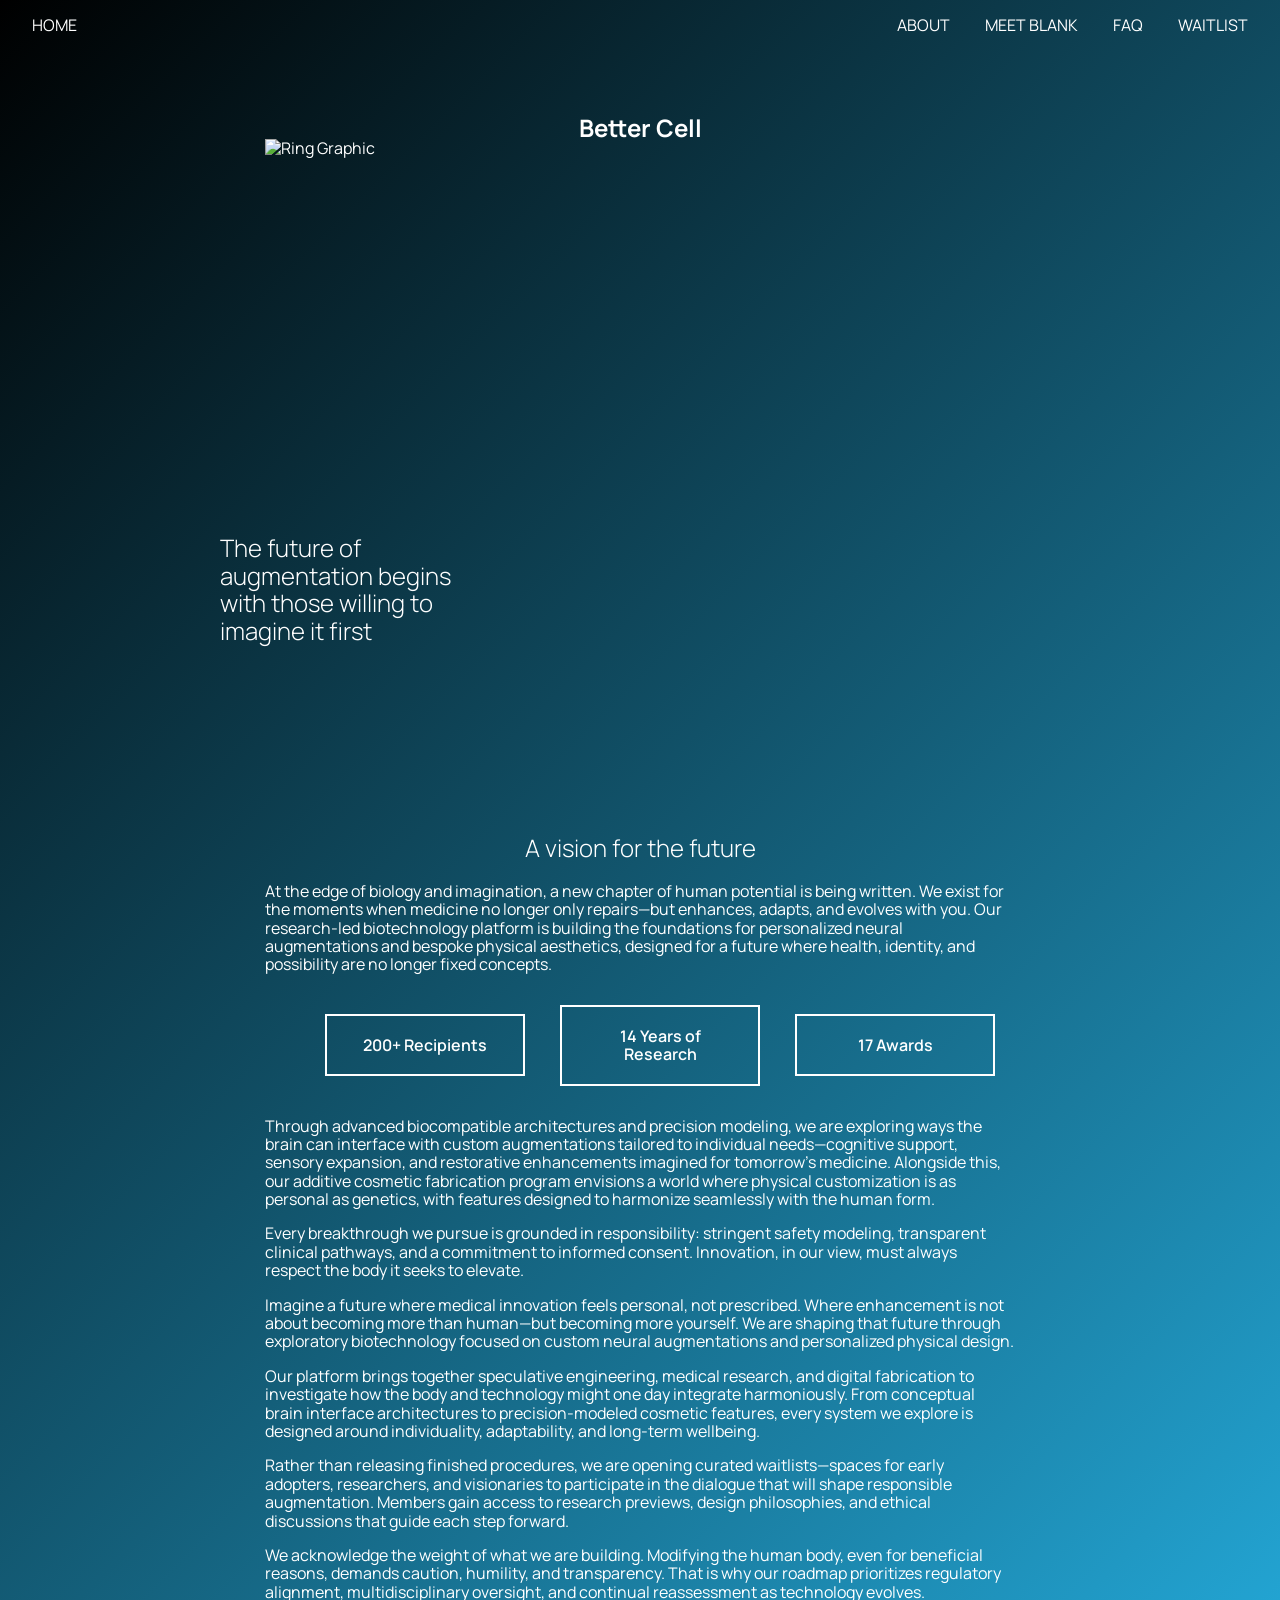
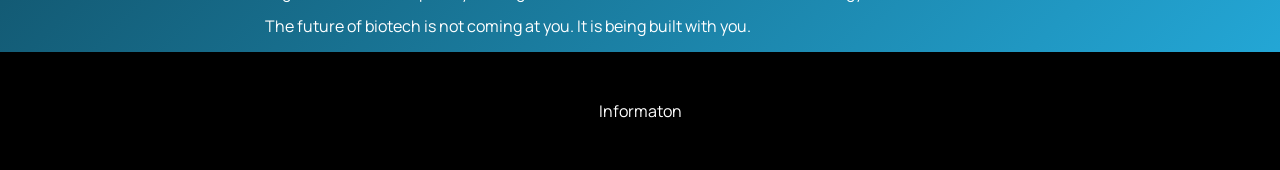
==== static-rwd-starter-tea-held/index.html @ 5cd644ba "initial project files" ====
<!DOCTYPE html>
<html lang="en">

<head>
    <meta charset="UTF-8">
    <meta name="viewport" content="width=device-width, initial-scale=1.0">
    <title>BETTER CELL</title>
    <!-- add your own favicon - https://favicon.io/ -->
    <link rel="shortcut icon" href="favicon.ico" type="image/x-icon">
    <!-- reset default browser stylesheet -->
    <link rel="stylesheet" href="css/modern-normalize.css">
    <!-- add google font and other resources here -->
    <link rel="preconnect" href="https://fonts.googleapis.com">
    <link rel="preconnect" href="https://fonts.gstatic.com" crossorigin>
    <link href="https://fonts.googleapis.com/css2?family=Manrope:wght@200..800&display=swap" rel="stylesheet">
    <!-- custom styles -->
    <link rel="stylesheet" href="css/styles.css">
</head>

<body>
    <nav>
        <a href="index.html">HOME</a>
        <ul>
            <li>  
                <a href="about.html">ABOUT</a>
                <a href="meet.html">MEET BLANK</a>
                <a href="faq.html">FAQ</a>
                <a href="waitlist.html">WAITLIST</a>
            </li>
        </ul>
    </nav>

  

    <div class="container">

    <section class="intro">
        <h1>Better Cell</h1>

        <h2>The future of augmentation begins with those willing to imagine it first</h2>

        <img class="ring-img" src="images/spiral.png" alt="Ring Graphic">

    </section>


    <div>
        <h2>A vision for the future</h2>
        <p>
            At the edge of biology and imagination, a new chapter of human potential is being written. We exist for the moments when medicine no longer only repairs—but enhances, adapts, and evolves with you. Our research-led biotechnology platform is building the foundations for personalized neural augmentations and bespoke physical aesthetics, designed for a future where health, identity, and possibility are no longer fixed concepts.
        </p>

        <div class="stats">
            <ul>
                <li>200+ Recipients</li>
                <li>14 Years of Research</li>
                <li>17 Awards</li>
            </ul>
        </div>


        <p>
            Through advanced biocompatible architectures and precision modeling, we are exploring ways the brain can interface with custom augmentations tailored to individual needs—cognitive support, sensory expansion, and restorative enhancements imagined for tomorrow&rsquo;s medicine. Alongside this, our additive cosmetic fabrication program envisions a world where physical customization is as personal as genetics, with features designed to harmonize seamlessly with the human form.
        </p>

        <p>
            Every breakthrough we pursue is grounded in responsibility: stringent safety modeling, transparent clinical pathways, and a commitment to informed consent. Innovation, in our view, must always respect the body it seeks to elevate.
        </p>
    </div>

    <div>
        <p>
            Imagine a future where medical innovation feels personal, not prescribed. Where enhancement is not about becoming more than human—but becoming more yourself. We are shaping that future through exploratory biotechnology focused on custom neural augmentations and personalized physical design.
        </p>
        <p>
            Our platform brings together speculative engineering, medical research, and digital fabrication to investigate how the body and technology might one day integrate harmoniously. From conceptual brain interface architectures to precision-modeled cosmetic features, every system we explore is designed around individuality, adaptability, and long-term wellbeing.
        </p>
        <p>
            Rather than releasing finished procedures, we are opening curated waitlists—spaces for early adopters, researchers, and visionaries to participate in the dialogue that will shape responsible augmentation. Members gain access to research previews, design philosophies, and ethical discussions that guide each step forward.
        </p>
        <p>
            We acknowledge the weight of what we are building. Modifying the human body, even for beneficial reasons, demands caution, humility, and transparency. That is why our roadmap prioritizes regulatory alignment, multidisciplinary oversight, and continual reassessment as technology evolves.
        </p>
        <p>
            The future of biotech is not coming at you. It is being built with you.
        </p>
    </div>
    </div>

    <footer>
        Informaton
    </footer>

</body>

</html>
---- static-rwd-starter-tea-held/css/styles.css ----
/* USE FOR CUSTOM STYLE AND LAYOUT: */
/* Add or adjust banners for organization */
/* modern-normalize is taking care of the box-sizing,
   which is still a standard way to design */

/* * * * * * * * * * * * * * * * * * * * * * * * *
    UTILITIES 
* * * * * * * * * * * * * * * * * * * * * * * * */
/* Screen Reader Only */
.sr-only {
    position: absolute;
    width: 1px;
    height: 1px;
    padding: 0;
    margin: -1px;
    overflow: hidden;
    clip: rect(0, 0, 0, 0);
    border: 0;
}

img {
    display: block;
    max-inline-size: 100%;
}

/* * * * * * * * * * * * * * * * * * * * * * * * *
    TYPOGRAPHY 
    For larger projects, consider using a type scale:
    https://baseline.is/tools/type-scale-generator/
* * * * * * * * * * * * * * * * * * * * * * * * */

h1, h2 {
    text-align: center;
}

h2 {
    font-weight: 300;
}


/* * * * * * * * * * * * * * * * * * * * * * * * *
    ANIMATIONS
* * * * * * * * * * * * * * * * * * * * * * * * */

/* Animated gradient background by Manuel Pinto */
/* https://codepen.io/P1N2O/pen/pyBNzX */
@keyframes gradient {
	0% {
		background-position: 0% 50%;
	}
	50% {
		background-position: 100% 50%;
	}
	100% {
		background-position: 0% 50%;
	}
}

/* * * * * * * * * * * * * * * * * * * * * * * * *
    STRUCTURE
* * * * * * * * * * * * * * * * * * * * * * * * */

body {
    background: linear-gradient(-45deg, #000000, #320e54, #23a6d5, #000000);
	background-size: 400% 400%;
	animation: gradient 15s ease infinite;
	height: 100vh;
    color: white;
    font-family: "Manrope", sans-serif;
}

.container {
    max-width: 350px;
    margin: 0 auto;
    position: relative;
}




/* * * * * * * * * * * * * * * * * * * * * * * * *
    NAVIGATION
* * * * * * * * * * * * * * * * * * * * * * * * */

nav {
    display: flex;
    justify-content: space-between;
    margin: 1rem 1rem 5rem;
}


nav ul {
    margin: 0;
    list-style-type: none;
}

nav a {
    text-decoration: none;
    cursor: pointer;
    color: white;
    margin: 0 1rem;
}

footer {
    background-color: black;
    color: white;
    text-align: center;
    padding: 50px;
}


/* * * * * * * * * * * * * * * * * * * * * * * * *
    COMPONENTS
* * * * * * * * * * * * * * * * * * * * * * * * */

/* 
    IMAGES
*/

.ring-img {
    max-width: 700px;
    margin: 0 auto;
    position: absolute;
    top: 25px;
    left: 0;
}




/* 
    LINKS
*/


/* 
    BUTTONS
*/

/* 
    TABLES
*/

/* * * * * * * * * * * * * * * * * * * * * * * * *
    PAGE SPECIFIC
* * * * * * * * * * * * * * * * * * * * * * * * */

.stats {
    margin: 0 auto;
}

.stats ul {
    display: flex;
    flex-direction: column;
    align-items: center;
    margin: 0;
    list-style-type: none;
}

.stats li {
    border: 2px solid white;
    padding: 20px;
    width: 200px;
    text-align: center;
    margin: 15px;
    font-weight: 600;
}

.intro {
    height: 700px;
    position: relative;
}

.intro h2 {
    position: absolute;
    bottom: 150px;
    left: -45px;
    text-align: start;
    max-width: 250px;
}



/* * * * * * * * * * * * * * * * * * * * * * * * *
    MEDIA QUERIES 
* * * * * * * * * * * * * * * * * * * * * * * * */

/* X-Small devices (portrait phones, less than 576px) */
/* No media query for `xs` since this is the default */

/* Small devices (landscape phones, 576px and up) */
@media (width >=576px) {}

/* Medium devices (tablets, 768px and up) */
@media (width >=768px) {
    .container {
    max-width: 750px;
    margin: 0 auto;
    }

    .stats ul {
    flex-direction: row;
    justify-content: space-evenly;
    }
}

/* Large devices (desktops, 992px and up) */
@media (width >=992px) {}

/* X-Large devices (large desktops, 1200px and up) */
@media (width >=1200px) {}

/* XX-Large devices (larger desktops, 1400px and up) */
@media (width >=1400px) {}
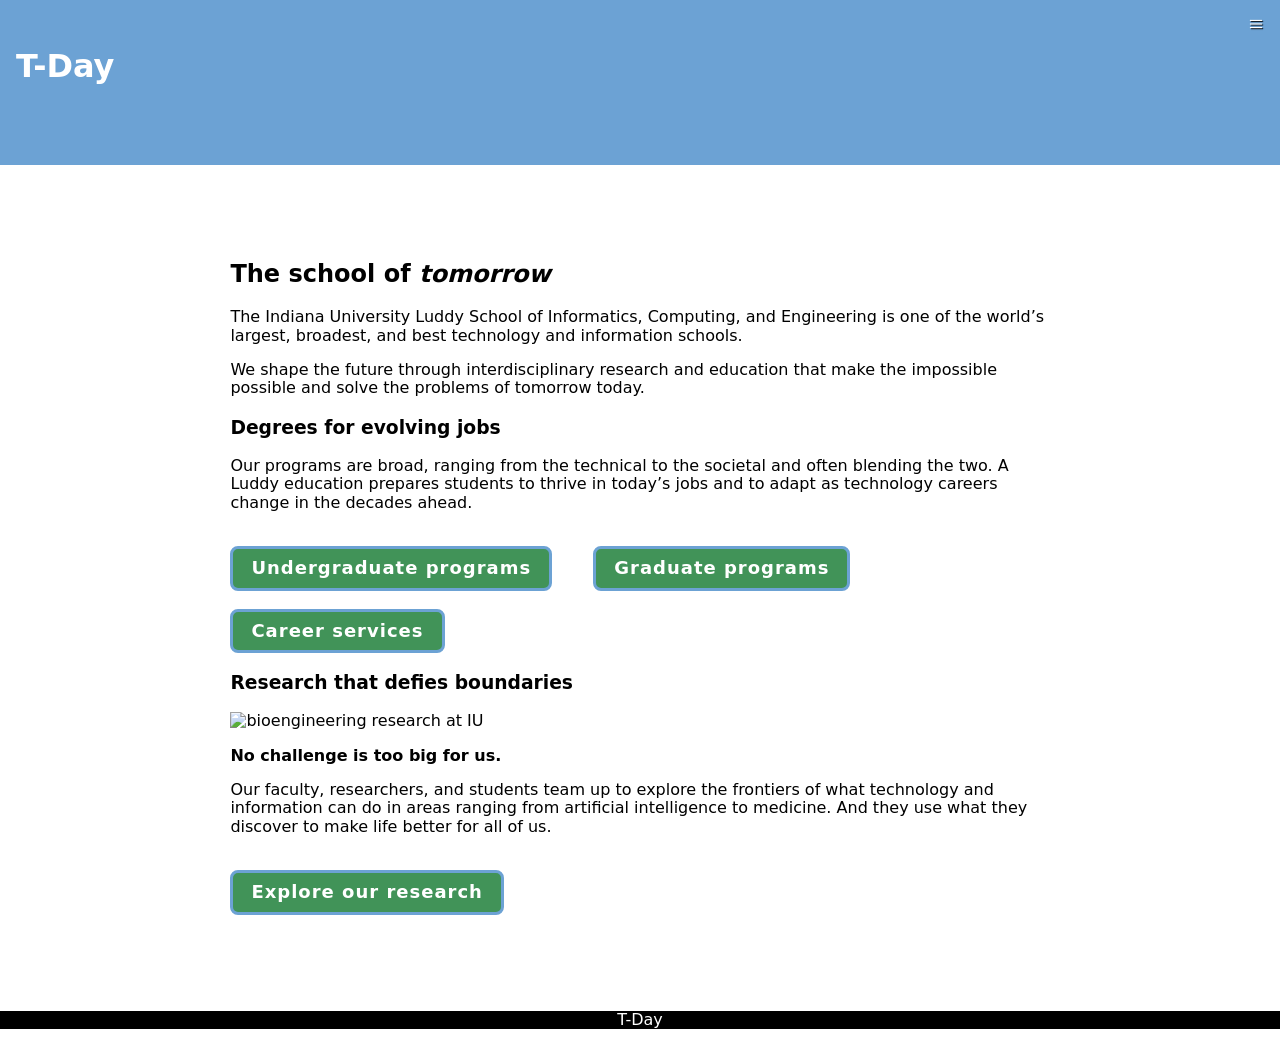
==== commit c2e33b08: "new setup" ====
--- a/static-rwd-starter-tea-held/index.html
+++ b/static-rwd-starter-tea-held/index.html
@@ -4,93 +4,85 @@
 <head>
     <meta charset="UTF-8">
     <meta name="viewport" content="width=device-width, initial-scale=1.0">
-    <title>BETTER CELL</title>
+    <title>Luddy</title>
     <!-- add your own favicon - https://favicon.io/ -->
     <link rel="shortcut icon" href="favicon.ico" type="image/x-icon">
     <!-- reset default browser stylesheet -->
     <link rel="stylesheet" href="css/modern-normalize.css">
-    <!-- add google font and other resources here -->
-    <link rel="preconnect" href="https://fonts.googleapis.com">
-    <link rel="preconnect" href="https://fonts.gstatic.com" crossorigin>
-    <link href="https://fonts.googleapis.com/css2?family=Manrope:wght@200..800&display=swap" rel="stylesheet">
+
+     <!-- google fonts -->
+      <link rel="stylesheet"
+        href="https://fonts.googleapis.com/css2?family=Material+Symbols+Outlined:opsz,wght,FILL,GRAD@20..48,100..700,0..1,-50..200" />
+
     <!-- custom styles -->
     <link rel="stylesheet" href="css/styles.css">
 </head>
 
 <body>
-    <nav>
-        <a href="index.html">HOME</a>
-        <ul>
-            <li>  
-                <a href="about.html">ABOUT</a>
-                <a href="meet.html">MEET BLANK</a>
-                <a href="faq.html">FAQ</a>
-                <a href="waitlist.html">WAITLIST</a>
-            </li>
-        </ul>
-    </nav>
+<div id="tag"></div>
 
-  
 
-    <div class="container">
+<nav id="side-panel">
+    <ul>
+        <li><a class="close-button">&times;</a></li>
+        <li><a href="#">About</a></li>
+        <li><a href="#">Admissions</a></li>
+        <li><a href="#">Academics</a></li>
+        <li><a href="#">Contact</a></li>
+    </ul>
+</nav>
 
-    <section class="intro">
-        <h1>Better Cell</h1>
+<div class="open-button">
+    <span class="material-symbols-outlined">menu</span>
+</div>
+<div class="all-over-bkg"></div>
 
-        <h2>The future of augmentation begins with those willing to imagine it first</h2>
+<main>
 
-        <img class="ring-img" src="images/spiral.png" alt="Ring Graphic">
+    <header>
+        <h1>T-Day</h1>
+    </header>
+
+    <section class="container">
+
+    <h2>The school of <em>tomorrow</em></h2>
+
+    <p>The Indiana University Luddy School of Informatics, Computing, and Engineering is one of the world&rsquo;s largest, broadest, and best technology and information schools.</p>
+
+    <p>We shape the future through interdisciplinary research and education that make the impossible possible and solve the problems of tomorrow today.</p>
+
+    <h3>Degrees for evolving jobs</h3>
+
+    <p>Our programs are broad, ranging from the technical to the societal and often blending the two. A Luddy education prepares students to thrive in today&rsquo;s jobs and to adapt as technology careers change in the decades ahead.</p>
+
+    <a class="button" href="https://luddy.indiana.edu/academics/undergraduate-programs/index.html">Undergraduate programs</a>
+
+    <a class="button" href="https://luddy.indiana.edu/academics/grad-programs/index.html">Graduate programs</a>
+
+    <a class="button" href="https://luddy.indiana.edu/career-services/index.html">Career services</a>
+
+    <h3>Research that defies boundaries</h3>
+
+    <img src="images/research-bioengineering.lab.jpg" alt="bioengineering research at IU">
+
+    <p><strong>No challenge is too big for us.</strong></p>
+
+    <p>Our faculty, researchers, and students team up to explore the frontiers of what technology and information can do in areas ranging from artificial intelligence to medicine. And they use what they discover to make life better for all of us.</p>
+
+    <a class="button" href="https://luddy.indiana.edu/research/index.html">Explore our research</a>
 
     </section>
 
 
-    <div>
-        <h2>A vision for the future</h2>
-        <p>
-            At the edge of biology and imagination, a new chapter of human potential is being written. We exist for the moments when medicine no longer only repairs—but enhances, adapts, and evolves with you. Our research-led biotechnology platform is building the foundations for personalized neural augmentations and bespoke physical aesthetics, designed for a future where health, identity, and possibility are no longer fixed concepts.
-        </p>
+ </main>
 
-        <div class="stats">
-            <ul>
-                <li>200+ Recipients</li>
-                <li>14 Years of Research</li>
-                <li>17 Awards</li>
-            </ul>
-        </div>
+<footer>
+<p>T-Day</p>
+</footer>
 
+    <!-- nav bar js -->
+    <script src="js/nav.js"></script>
 
-        <p>
-            Through advanced biocompatible architectures and precision modeling, we are exploring ways the brain can interface with custom augmentations tailored to individual needs—cognitive support, sensory expansion, and restorative enhancements imagined for tomorrow&rsquo;s medicine. Alongside this, our additive cosmetic fabrication program envisions a world where physical customization is as personal as genetics, with features designed to harmonize seamlessly with the human form.
-        </p>
-
-        <p>
-            Every breakthrough we pursue is grounded in responsibility: stringent safety modeling, transparent clinical pathways, and a commitment to informed consent. Innovation, in our view, must always respect the body it seeks to elevate.
-        </p>
-    </div>
-
-    <div>
-        <p>
-            Imagine a future where medical innovation feels personal, not prescribed. Where enhancement is not about becoming more than human—but becoming more yourself. We are shaping that future through exploratory biotechnology focused on custom neural augmentations and personalized physical design.
-        </p>
-        <p>
-            Our platform brings together speculative engineering, medical research, and digital fabrication to investigate how the body and technology might one day integrate harmoniously. From conceptual brain interface architectures to precision-modeled cosmetic features, every system we explore is designed around individuality, adaptability, and long-term wellbeing.
-        </p>
-        <p>
-            Rather than releasing finished procedures, we are opening curated waitlists—spaces for early adopters, researchers, and visionaries to participate in the dialogue that will shape responsible augmentation. Members gain access to research previews, design philosophies, and ethical discussions that guide each step forward.
-        </p>
-        <p>
-            We acknowledge the weight of what we are building. Modifying the human body, even for beneficial reasons, demands caution, humility, and transparency. That is why our roadmap prioritizes regulatory alignment, multidisciplinary oversight, and continual reassessment as technology evolves.
-        </p>
-        <p>
-            The future of biotech is not coming at you. It is being built with you.
-        </p>
-    </div>
-    </div>
-
-    <footer>
-        Informaton
-    </footer>
-
+    
 </body>
-
 </html>
--- a/static-rwd-starter-tea-held/css/styles.css
+++ b/static-rwd-starter-tea-held/css/styles.css
@@ -2,6 +2,7 @@
 /* Add or adjust banners for organization */
 /* modern-normalize is taking care of the box-sizing,
    which is still a standard way to design */
+
 
 /* * * * * * * * * * * * * * * * * * * * * * * * *
     UTILITIES 
@@ -23,89 +24,43 @@
     max-inline-size: 100%;
 }
 
+:root {
+ --primary-green: #419358;
+ --secondary-blue: #6ca2d4;
+ --grey: rgb(237, 235, 235);
+ --black: rgb(69, 56, 43);
+}
+
 /* * * * * * * * * * * * * * * * * * * * * * * * *
     TYPOGRAPHY 
     For larger projects, consider using a type scale:
     https://baseline.is/tools/type-scale-generator/
 * * * * * * * * * * * * * * * * * * * * * * * * */
 
-h1, h2 {
-    text-align: center;
-}
-
-h2 {
+header h1 {
+    margin: 0;
+    padding: 3rem 1rem 5rem;
+}
+
+.fancy {
     font-weight: 300;
-}
-
-
-/* * * * * * * * * * * * * * * * * * * * * * * * *
-    ANIMATIONS
-* * * * * * * * * * * * * * * * * * * * * * * * */
-
-/* Animated gradient background by Manuel Pinto */
-/* https://codepen.io/P1N2O/pen/pyBNzX */
-@keyframes gradient {
-	0% {
-		background-position: 0% 50%;
-	}
-	50% {
-		background-position: 100% 50%;
-	}
-	100% {
-		background-position: 0% 50%;
-	}
+    font-style: italic;
 }
 
 /* * * * * * * * * * * * * * * * * * * * * * * * *
     STRUCTURE
 * * * * * * * * * * * * * * * * * * * * * * * * */
 
-body {
-    background: linear-gradient(-45deg, #000000, #320e54, #23a6d5, #000000);
-	background-size: 400% 400%;
-	animation: gradient 15s ease infinite;
-	height: 100vh;
-    color: white;
-    font-family: "Manrope", sans-serif;
-}
-
 .container {
-    max-width: 350px;
-    margin: 0 auto;
-    position: relative;
-}
-
-
-
-
-/* * * * * * * * * * * * * * * * * * * * * * * * *
-    NAVIGATION
-* * * * * * * * * * * * * * * * * * * * * * * * */
-
-nav {
-    display: flex;
-    justify-content: space-between;
-    margin: 1rem 1rem 5rem;
-}
-
-
-nav ul {
-    margin: 0;
-    list-style-type: none;
-}
-
-nav a {
-    text-decoration: none;
-    cursor: pointer;
-    color: white;
-    margin: 0 1rem;
+    width: 88%;
+    margin: 6rem auto;
 }
 
 footer {
     background-color: black;
+    text-align: center;
     color: white;
-    text-align: center;
-    padding: 50px;
+    margin: 0;
 }
 
 
@@ -117,25 +72,34 @@
     IMAGES
 */
 
-.ring-img {
-    max-width: 700px;
-    margin: 0 auto;
-    position: absolute;
-    top: 25px;
-    left: 0;
-}
-
-
-
-
 /* 
-    LINKS
+    LINKS AND BUTTONS
 */
 
 
-/* 
-    BUTTONS
-*/
+.button {
+    background-color: var(--primary-green);
+    border: 3px solid var(--secondary-blue);
+    border-radius: 0.5rem;
+    color: white;
+    padding: 0.5em 1.0em;
+    margin: 1.0em 2.0em 0 0;
+    display: inline-block;
+    font-size: 18px;
+    letter-spacing: 1px;
+    transition: background-color .2s ease-out, color .2s ease-out, border-color .18s ease-out;
+}
+
+.button:hover {
+    background-color: transparent;
+    color: var(--primary-green);
+}
+
+a:link,
+a:visited {
+    text-decoration: none;
+    font-weight: bold;
+}
 
 /* 
     TABLES
@@ -145,70 +109,157 @@
     PAGE SPECIFIC
 * * * * * * * * * * * * * * * * * * * * * * * * */
 
-.stats {
-    margin: 0 auto;
-}
-
-.stats ul {
+header {
+    background-color: var(--secondary-blue);
+    margin: 0;
+    color: white;
+    padding: 0;
+    position: relative;
+    z-index: -100;
+}
+
+
+
+/* * * * * * * * * * * * * * * * * * * * * * * * *
+    NAVIGATION
+* * * * * * * * * * * * * * * * * * * * * * * * */
+.material-symbols-outlined {
+    font-variation-settings:
+        'FILL' 0,
+        'wght' 500,
+        'GRAD' 0,
+        'opsz' 48
+}
+
+nav ul {
+    margin: 0;
+    padding: 0;
     display: flex;
     flex-direction: column;
     align-items: center;
-    margin: 0;
+}
+
+nav li {
     list-style-type: none;
 }
 
-.stats li {
-    border: 2px solid white;
-    padding: 20px;
-    width: 200px;
-    text-align: center;
-    margin: 15px;
-    font-weight: 600;
-}
-
-.intro {
-    height: 700px;
-    position: relative;
-}
-
-.intro h2 {
+nav {
+    position: fixed;
+    top: 0;
+    right: 0;
+    z-index: 10000;
+    /* Use JS to adjust width to see panel */
+    height: 100%;
+    width: 0;
+    /* Overflow disables auto horizontal scroll */
+    overflow-x: hidden;
+    padding-top: 4rem;
+    transition: 0.5s;
+    background-color: white;
+    & a {
+        display: block;
+        padding: 0.5rem 0.5rem 0.5rem 2rem;
+        font-size: var(--text-size-lg);
+        text-decoration: none;
+        transition: 0.3s;
+        color: black;
+
+        &:hover {
+            color: grey;
+        }
+    }
+}
+
+.open-button {
+    position: fixed;
+    top: 1rem;
+    right: 1rem;
+
+    & span {
+        font-size: var(--text-size-3xl);
+        color: white;
+        text-shadow: 1px 1px 1px black;
+    }
+
+    &:hover {
+        color: var(--grey);
+        cursor: pointer;
+    }
+}
+
+.close-button {
     position: absolute;
-    bottom: 150px;
-    left: -45px;
-    text-align: start;
-    max-width: 250px;
-}
-
-
-
-/* * * * * * * * * * * * * * * * * * * * * * * * *
-    MEDIA QUERIES 
-* * * * * * * * * * * * * * * * * * * * * * * * */
-
+    top: 0;
+    right: 1.5rem;
+    font-size: var(--text-size-4xl);
+    margin-left: 3rem;
+}
+
+.all-over-bkg {
+    display: none;
+}
+
+.is-visible {
+    display: block;
+    position: absolute;
+    top: 0;
+    left: 0;
+    z-index: 9999;
+    min-height: 100%;
+    min-width: 100%;
+    background-color: rgba(0, 0, 0, 0.4);
+}
+main {
+    margin: 0;
+    transition: margin-right .5s;
+}
+.is-pushed-over {
+    margin-right: 300px;
+    transition: margin-right .5s;
+    padding: 0;
+}
+
+
+/* * * * * * * * * * * * * * * * * * * * * * * * *
+     MEDIA QUERIES
+* * * * * * * * * * * * * * * * * * * * * * * * */
 /* X-Small devices (portrait phones, less than 576px) */
 /* No media query for `xs` since this is the default */
 
 /* Small devices (landscape phones, 576px and up) */
-@media (width >=576px) {}
+@media (width >=576px) {
+
+}
 
 /* Medium devices (tablets, 768px and up) */
 @media (width >=768px) {
+
+    nav ul {
+        align-items: flex-start;
+    }
     .container {
-    max-width: 750px;
-    margin: 0 auto;
-    }
-
-    .stats ul {
-    flex-direction: row;
-    justify-content: space-evenly;
-    }
-}
+        width: 64%;
+    }
+}
+
 
 /* Large devices (desktops, 992px and up) */
-@media (width >=992px) {}
+@media (width >=992px) {
+
+}
 
 /* X-Large devices (large desktops, 1200px and up) */
-@media (width >=1200px) {}
+@media (width >=1200px) {
+
+
+}
 
 /* XX-Large devices (larger desktops, 1400px and up) */
-@media (width >=1400px) {}+@media (width >=1400px) {
+
+}
+
+/* * * * * * * * * * * * * * * * * * * * * * * * *
+    JS
+* * * * * * * * * * * * * * * * * * * * * * * * */
+#map { height: 180px; }
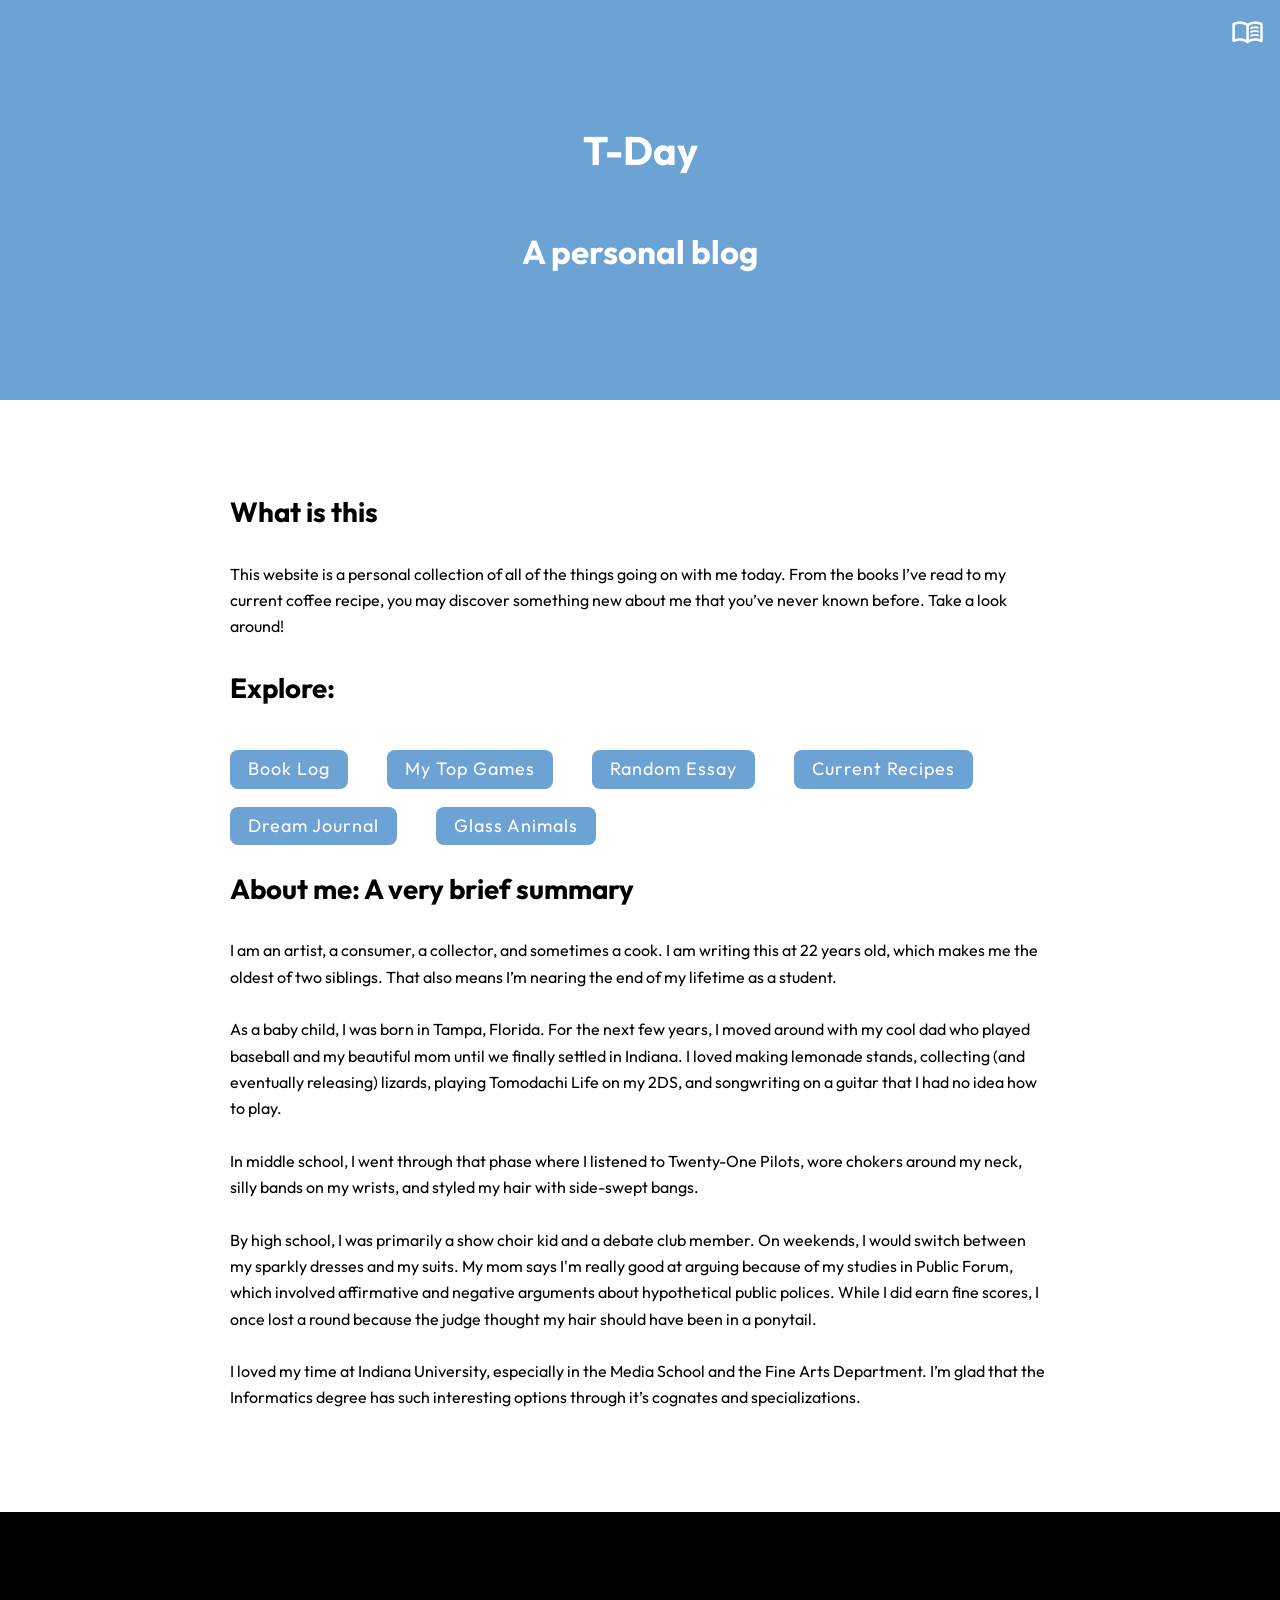
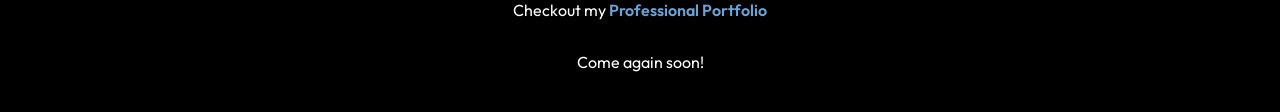
==== commit 446e9348: "book log and main page content" ====
--- a/static-rwd-starter-tea-held/index.html
+++ b/static-rwd-starter-tea-held/index.html
@@ -9,67 +9,85 @@
     <link rel="shortcut icon" href="favicon.ico" type="image/x-icon">
     <!-- reset default browser stylesheet -->
     <link rel="stylesheet" href="css/modern-normalize.css">
-
      <!-- google fonts -->
-      <link rel="stylesheet"
-        href="https://fonts.googleapis.com/css2?family=Material+Symbols+Outlined:opsz,wght,FILL,GRAD@20..48,100..700,0..1,-50..200" />
-
+    <link rel="stylesheet" href="https://fonts.googleapis.com/css2?family=Material+Symbols+Outlined:opsz,wght,FILL,GRAD@24,400,0,0&icon_names=menu_book" />
+    <link rel="preconnect" href="https://fonts.googleapis.com">
+    <link rel="preconnect" href="https://fonts.gstatic.com" crossorigin>
+    <link href="https://fonts.googleapis.com/css2?family=Outfit:wght@100..900&display=swap" rel="stylesheet">
     <!-- custom styles -->
     <link rel="stylesheet" href="css/styles.css">
 </head>
 
 <body>
-<div id="tag"></div>
 
 
 <nav id="side-panel">
     <ul>
         <li><a class="close-button">&times;</a></li>
-        <li><a href="#">About</a></li>
-        <li><a href="#">Admissions</a></li>
-        <li><a href="#">Academics</a></li>
-        <li><a href="#">Contact</a></li>
+        <li><a href="book-log.html">Book Log</a></li>
+        <li><a href="#">Top Games</a></li>
+        <li><a href="#">Current Recipes</a></li>
+        <li><a href="#">Dream Journal</a></li>
+        <li><a href="#">Glass Animals</a></li>
+        <li><a href="#">Random Essay</a></li>
     </ul>
 </nav>
 
 <div class="open-button">
-    <span class="material-symbols-outlined">menu</span>
+   <span class="material-symbols-outlined">menu_book</span>
 </div>
 <div class="all-over-bkg"></div>
 
 <main>
-
     <header>
         <h1>T-Day</h1>
+        <h2>A personal blog</h2>
     </header>
 
     <section class="container">
 
-    <h2>The school of <em>tomorrow</em></h2>
+    <h3>What is this</h2>
 
-    <p>The Indiana University Luddy School of Informatics, Computing, and Engineering is one of the world&rsquo;s largest, broadest, and best technology and information schools.</p>
+    <p>This website is a personal collection of all of the things going on with me today. From the books I&rsquo;ve read to my current 
+        coffee recipe, you may discover something new about me that you&rsquo;ve never known before. Take a look around! 
+    </p>
 
-    <p>We shape the future through interdisciplinary research and education that make the impossible possible and solve the problems of tomorrow today.</p>
+    <h3>Explore:</h3>
+    <div class="explore-btns">
+        <button href="book-log.html">Book Log</button>
+        <button href="gaming.html">My Top Games</button>
+        <button href="essay.html">Random Essay</button>
+        <button href="recipes.html">Current Recipes</button>
+        <button href="dream-journal.html">Dream Journal</button>
+        <button href="glass-animals.html">Glass Animals</button>
+    </div>
 
-    <h3>Degrees for evolving jobs</h3>
 
-    <p>Our programs are broad, ranging from the technical to the societal and often blending the two. A Luddy education prepares students to thrive in today&rsquo;s jobs and to adapt as technology careers change in the decades ahead.</p>
+    <h3>About me: A very brief summary</h3>
+    <p>
+        I am an artist, a consumer, a collector, and sometimes a cook. I am writing this at 22 years old, which makes me the oldest of two siblings. That also means I&rsquo;m nearing the end of my lifetime as a student. 
+    </p>
 
-    <a class="button" href="https://luddy.indiana.edu/academics/undergraduate-programs/index.html">Undergraduate programs</a>
+        <p>As a baby child, I was born in Tampa, Florida. For the next few years, I moved around with my cool dad who played baseball and my beautiful mom until we finally settled in Indiana.
+            I loved making lemonade stands, collecting &lpar;and eventually releasing&rpar; lizards, playing Tomodachi Life on my 2DS, and songwriting on a guitar that I had no idea how to play.
+        </p>
 
-    <a class="button" href="https://luddy.indiana.edu/academics/grad-programs/index.html">Graduate programs</a>
+        <p>In middle school, I went through that phase where I listened to Twenty-One Pilots, wore chokers around my neck, silly bands on my wrists,
+            and styled my hair with side-swept bangs. </p>
+        
+        <p>
+        By high school, I was primarily a show choir kid and a debate club member. On weekends, I would switch between my sparkly dresses
+        and my suits. My mom says I'm really good at arguing because of my studies in Public Forum, which involved affirmative and negative arguments about hypothetical public polices. 
+        While I did earn fine scores, I once lost a round because the judge
+        thought my hair should have been in a ponytail.</p>
+        
+        <p>
+        I loved my time at Indiana University, especially in the Media School and the Fine Arts Department. I&rsquo;m glad that the Informatics
+        degree has such interesting options through it&rsquo;s cognates and specializations.
+        </p>
 
-    <a class="button" href="https://luddy.indiana.edu/career-services/index.html">Career services</a>
 
-    <h3>Research that defies boundaries</h3>
 
-    <img src="images/research-bioengineering.lab.jpg" alt="bioengineering research at IU">
-
-    <p><strong>No challenge is too big for us.</strong></p>
-
-    <p>Our faculty, researchers, and students team up to explore the frontiers of what technology and information can do in areas ranging from artificial intelligence to medicine. And they use what they discover to make life better for all of us.</p>
-
-    <a class="button" href="https://luddy.indiana.edu/research/index.html">Explore our research</a>
 
     </section>
 
@@ -77,7 +95,8 @@
  </main>
 
 <footer>
-<p>T-Day</p>
+<p>Checkout my <a href="https://therealteaparty.github.io/Portfolio/" target="blank" rel="noopener">Professional Portfolio</a>
+<p>Come again soon!</p>
 </footer>
 
     <!-- nav bar js -->
--- a/static-rwd-starter-tea-held/css/styles.css
+++ b/static-rwd-starter-tea-held/css/styles.css
@@ -25,26 +25,86 @@
 }
 
 :root {
- --primary-green: #419358;
- --secondary-blue: #6ca2d4;
+ --primary: #419358;
+ --secondary: #6ca2d4;
+ --secondary-lighter: #7cb8f0;
  --grey: rgb(237, 235, 235);
  --black: rgb(69, 56, 43);
-}
-
+
+  --text-size-xs: 0.79rem;
+  --text-size-sm: 0.89rem;
+  --text-size-md: 1rem;
+  --text-size-lg: 1.13rem;
+  --text-size-xl: 1.27rem;
+  --text-size-2xl: 1.42rem;
+  --text-size-3xl: 1.6rem;
+  --text-size-4xl: 1.8rem;
+  --text-size-5xl: 2.03rem;
+}
 /* * * * * * * * * * * * * * * * * * * * * * * * *
     TYPOGRAPHY 
-    For larger projects, consider using a type scale:
-    https://baseline.is/tools/type-scale-generator/
-* * * * * * * * * * * * * * * * * * * * * * * * */
-
-header h1 {
-    margin: 0;
-    padding: 3rem 1rem 5rem;
-}
-
-.fancy {
-    font-weight: 300;
-    font-style: italic;
+* * * * * * * * * * * * * * * * * * * * * * * * */
+html {font-size: 16px;}
+
+body {
+  font-weight: false;
+  line-height: 1.65;
+  font-family: "Outfit", sans-serif;
+}
+
+p {
+  font-size: var(--text-size-md);
+  padding: 5px 0;
+}
+
+h1,
+h2,
+h3,
+h4,
+h5 {
+  font-family: "Outfit", sans-serif;
+  font-weight: true;
+  line-height: 1.15;
+}
+
+h1,
+.text-size-h1 {
+  font-family: "Outfit", sans-serif;
+  font-weight: 700;
+  margin-top: 0;
+  font-size: var(--text-size-4xl);
+  text-align: center;
+}
+
+h2,
+.text-size-h2 { font-size: var(--text-size-3xl); text-align: center; }
+
+h3,
+.text-size-h3 { font-size: var(--text-size-2xl); }
+
+h4,
+.text-size-h4 { font-size: var(--text-size-xl); }
+
+h5,
+.text-size-h5 { font-size: var(--text-size-lg); }
+
+
+small,
+.text-small {
+  font-size: var(--text-size-xs);
+}
+
+header {
+    height: 400px;
+    text-align: center;
+}
+
+header h1{
+    padding: 8rem 0 2rem;
+}
+
+main {
+    font-family: "Outfit", sans-serif;
 }
 
 /* * * * * * * * * * * * * * * * * * * * * * * * *
@@ -59,9 +119,17 @@
 footer {
     background-color: black;
     text-align: center;
+    padding-top: 4rem;
     color: white;
     margin: 0;
-}
+    height: 200px;
+}
+
+
+.secondary-text {
+    color: var(--secondary);
+}
+
 
 
 /* * * * * * * * * * * * * * * * * * * * * * * * *
@@ -76,10 +144,21 @@
     LINKS AND BUTTONS
 */
 
-
-.button {
-    background-color: var(--primary-green);
-    border: 3px solid var(--secondary-blue);
+footer a:any-link {
+    color: var(--secondary);
+    font-weight: 600;
+    transition: color 0.7s ease;
+}
+
+footer a:hover {
+    color: white;
+}
+
+
+
+button {
+    background-color: var(--secondary);
+    border: none;
     border-radius: 0.5rem;
     color: white;
     padding: 0.5em 1.0em;
@@ -87,12 +166,12 @@
     display: inline-block;
     font-size: 18px;
     letter-spacing: 1px;
-    transition: background-color .2s ease-out, color .2s ease-out, border-color .18s ease-out;
-}
-
-.button:hover {
-    background-color: transparent;
-    color: var(--primary-green);
+    transition: all .2s ease-out, color .2s ease-out, border-color .18s ease-out;
+}
+
+button:hover {
+    background-color: var(--secondary-lighter);
+    transform: scale(1.05);
 }
 
 a:link,
@@ -101,6 +180,7 @@
     font-weight: bold;
 }
 
+
 /* 
     TABLES
 */
@@ -110,7 +190,7 @@
 * * * * * * * * * * * * * * * * * * * * * * * * */
 
 header {
-    background-color: var(--secondary-blue);
+    background-color: var(--secondary);
     margin: 0;
     color: white;
     padding: 0;
@@ -118,18 +198,17 @@
     z-index: -100;
 }
 
+.book-box {
+    display: flex;
+    align-items: center;
+    justify-content: space-between;
+}
 
 
 /* * * * * * * * * * * * * * * * * * * * * * * * *
     NAVIGATION
 * * * * * * * * * * * * * * * * * * * * * * * * */
-.material-symbols-outlined {
-    font-variation-settings:
-        'FILL' 0,
-        'wght' 500,
-        'GRAD' 0,
-        'opsz' 48
-}
+
 
 nav ul {
     margin: 0;
@@ -165,7 +244,7 @@
         color: black;
 
         &:hover {
-            color: grey;
+            color: var(--secondary);
         }
     }
 }
@@ -178,7 +257,6 @@
     & span {
         font-size: var(--text-size-3xl);
         color: white;
-        text-shadow: 1px 1px 1px black;
     }
 
     &:hover {
@@ -193,6 +271,8 @@
     right: 1.5rem;
     font-size: var(--text-size-4xl);
     margin-left: 3rem;
+    color: black;
+    cursor: pointer;
 }
 
 .all-over-bkg {
@@ -234,6 +314,19 @@
 /* Medium devices (tablets, 768px and up) */
 @media (width >=768px) {
 
+    /* minor third */
+    :root {
+        --text-size-xs: 0.69rem;
+        --text-size-sm: 0.83rem;
+        --text-size-md: 1rem;
+        --text-size-lg: 1.2rem;
+        --text-size-xl: 1.44rem;
+        --text-size-2xl: 1.73rem;
+        --text-size-3xl: 2.07rem;
+        --text-size-4xl: 2.49rem;
+        --text-size-5xl: 2.99rem;
+    }
+
     nav ul {
         align-items: flex-start;
     }
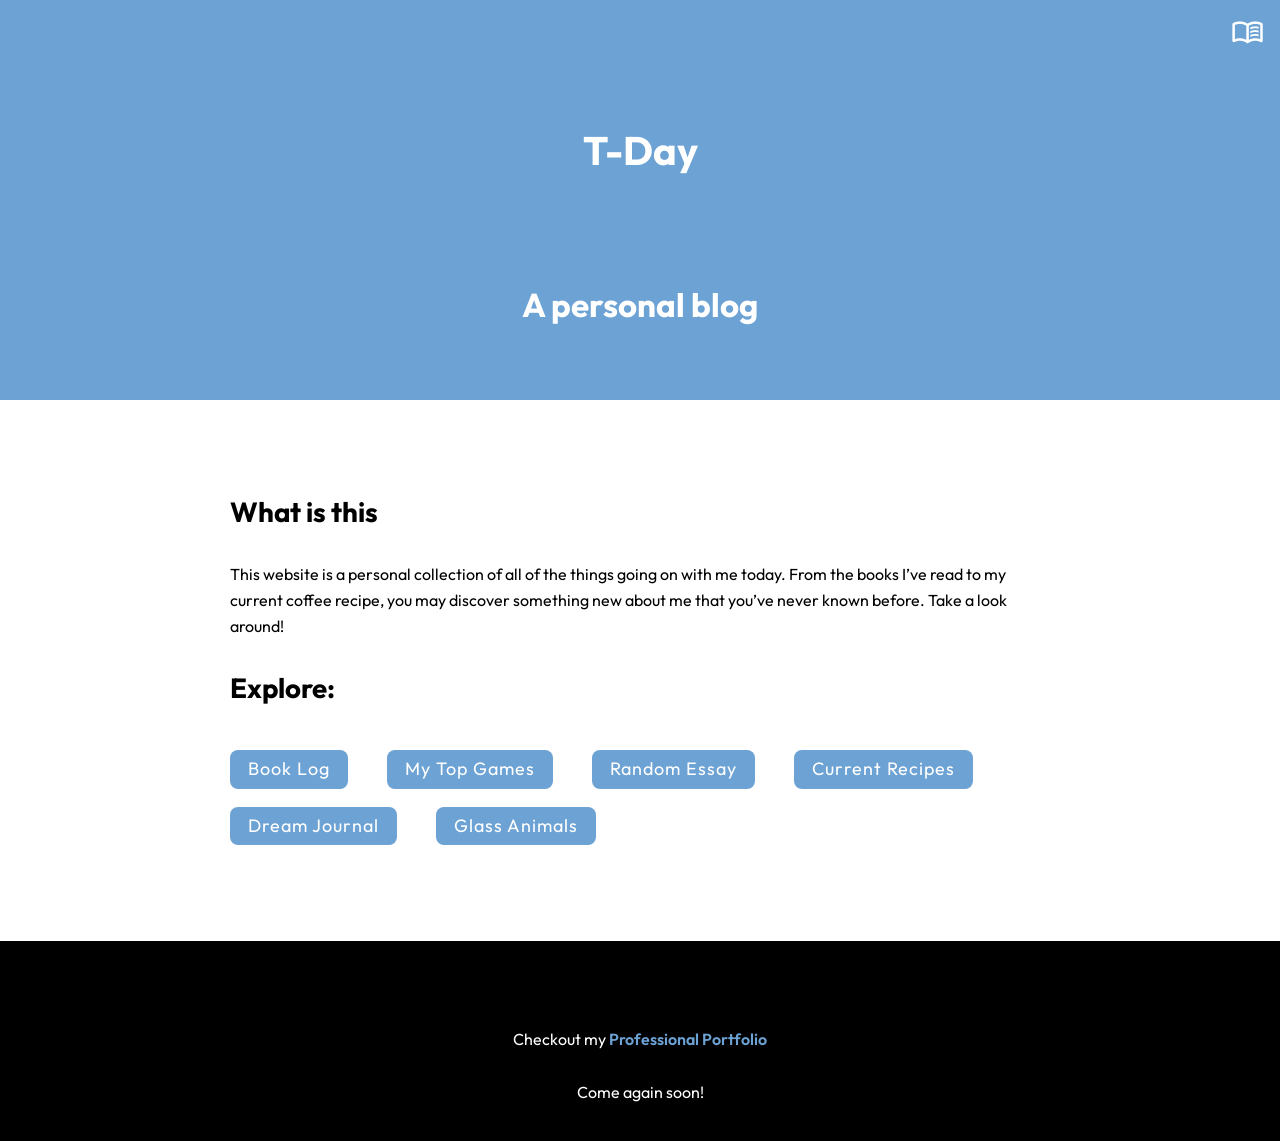
==== commit 3f007921: "moves copy content" ====
--- a/static-rwd-starter-tea-held/index.html
+++ b/static-rwd-starter-tea-held/index.html
@@ -63,29 +63,6 @@
     </div>
 
 
-    <h3>About me: A very brief summary</h3>
-    <p>
-        I am an artist, a consumer, a collector, and sometimes a cook. I am writing this at 22 years old, which makes me the oldest of two siblings. That also means I&rsquo;m nearing the end of my lifetime as a student. 
-    </p>
-
-        <p>As a baby child, I was born in Tampa, Florida. For the next few years, I moved around with my cool dad who played baseball and my beautiful mom until we finally settled in Indiana.
-            I loved making lemonade stands, collecting &lpar;and eventually releasing&rpar; lizards, playing Tomodachi Life on my 2DS, and songwriting on a guitar that I had no idea how to play.
-        </p>
-
-        <p>In middle school, I went through that phase where I listened to Twenty-One Pilots, wore chokers around my neck, silly bands on my wrists,
-            and styled my hair with side-swept bangs. </p>
-        
-        <p>
-        By high school, I was primarily a show choir kid and a debate club member. On weekends, I would switch between my sparkly dresses
-        and my suits. My mom says I'm really good at arguing because of my studies in Public Forum, which involved affirmative and negative arguments about hypothetical public polices. 
-        While I did earn fine scores, I once lost a round because the judge
-        thought my hair should have been in a ponytail.</p>
-        
-        <p>
-        I loved my time at Indiana University, especially in the Media School and the Fine Arts Department. I&rsquo;m glad that the Informatics
-        degree has such interesting options through it&rsquo;s cognates and specializations.
-        </p>
-
 
 
 
--- a/static-rwd-starter-tea-held/css/styles.css
+++ b/static-rwd-starter-tea-held/css/styles.css
@@ -71,9 +71,10 @@
 .text-size-h1 {
   font-family: "Outfit", sans-serif;
   font-weight: 700;
-  margin-top: 0;
+margin: 0 0 5rem;
   font-size: var(--text-size-4xl);
   text-align: center;
+
 }
 
 h2,
@@ -106,6 +107,14 @@
 main {
     font-family: "Outfit", sans-serif;
 }
+
+.quote {
+    font-style: italic;
+}
+.quote::before,.quote:after{
+    content: "'";
+}
+
 
 /* * * * * * * * * * * * * * * * * * * * * * * * *
     STRUCTURE
@@ -200,8 +209,23 @@
 
 .book-box {
     display: flex;
-    align-items: center;
-    justify-content: space-between;
+    justify-content: space-evenly;
+    margin-bottom: 4rem;
+}
+
+.text-box {
+    width: 60%;
+
+}
+
+.text-box h3 {
+    padding: 0;
+    margin: 0;
+}
+
+.book-box img {
+    height: 300px;
+    width: auto;
 }
 
 
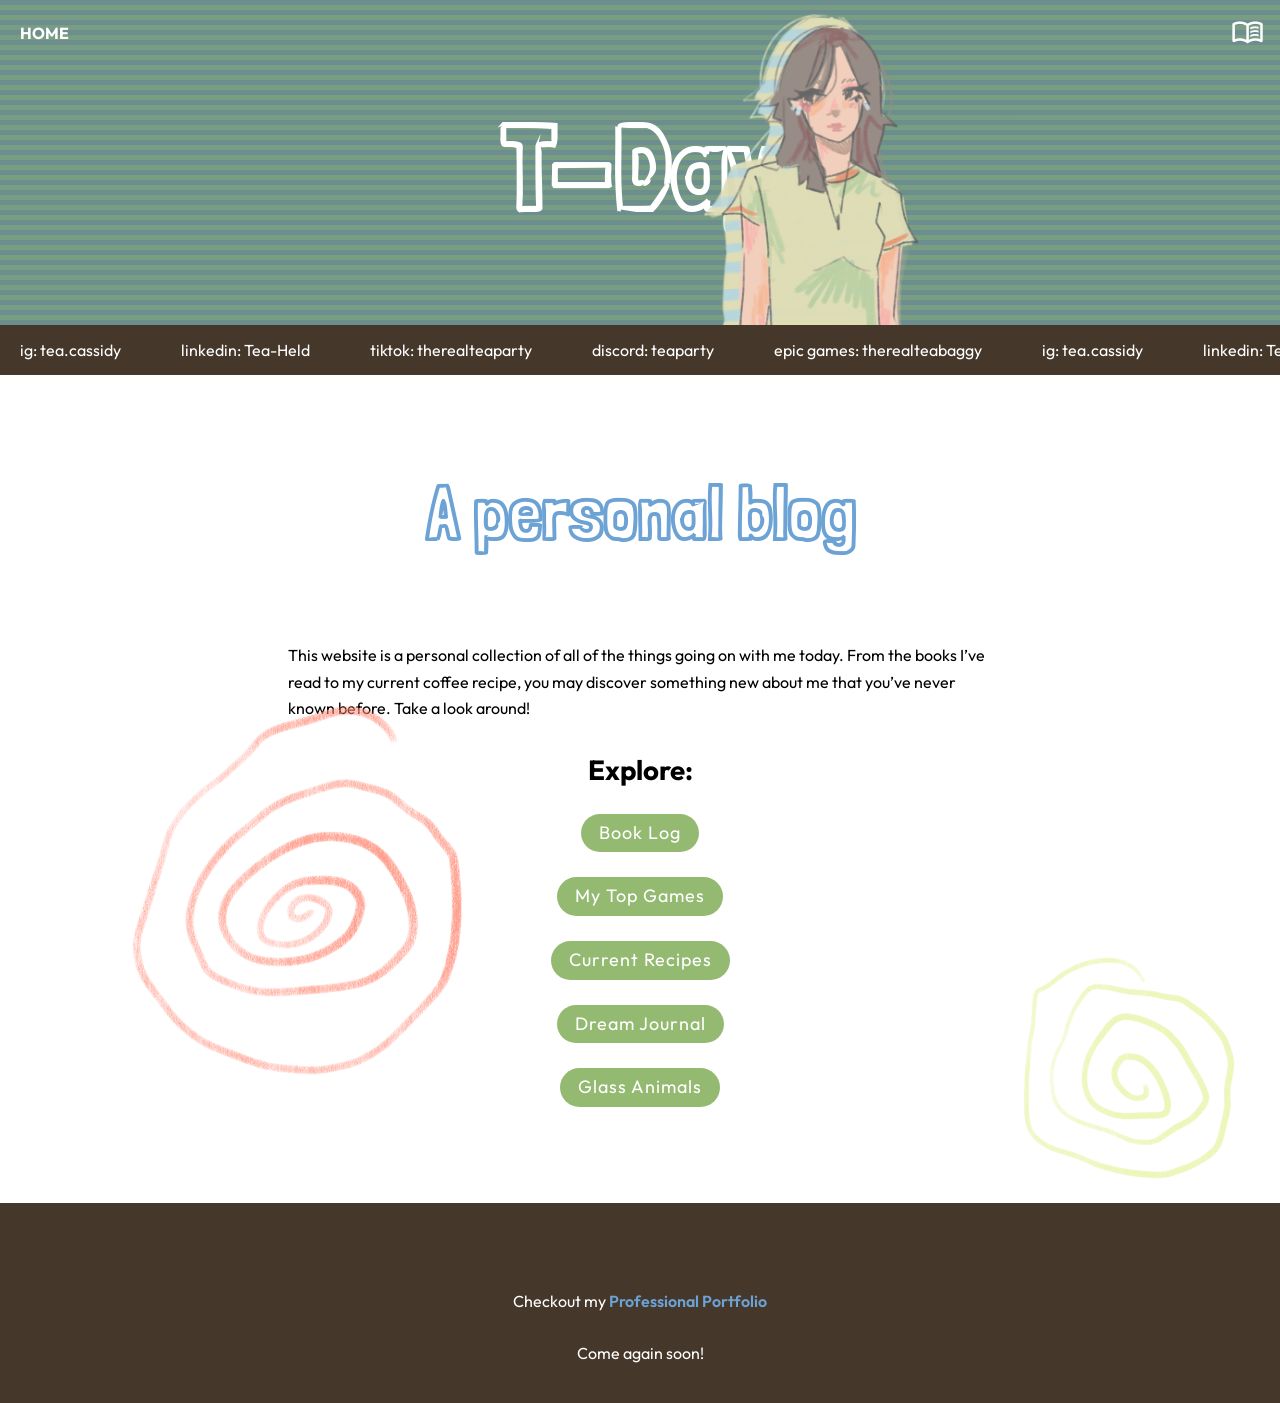
==== commit 3aa462f5: "styling index with images" ====
--- a/static-rwd-starter-tea-held/index.html
+++ b/static-rwd-starter-tea-held/index.html
@@ -14,6 +14,7 @@
     <link rel="preconnect" href="https://fonts.googleapis.com">
     <link rel="preconnect" href="https://fonts.gstatic.com" crossorigin>
     <link href="https://fonts.googleapis.com/css2?family=Outfit:wght@100..900&display=swap" rel="stylesheet">
+    <link href="https://fonts.googleapis.com/css2?family=Londrina+Outline&display=swap" rel="stylesheet">
     <!-- custom styles -->
     <link rel="stylesheet" href="css/styles.css">
 </head>
@@ -25,11 +26,10 @@
     <ul>
         <li><a class="close-button">&times;</a></li>
         <li><a href="book-log.html">Book Log</a></li>
-        <li><a href="#">Top Games</a></li>
-        <li><a href="#">Current Recipes</a></li>
-        <li><a href="#">Dream Journal</a></li>
-        <li><a href="#">Glass Animals</a></li>
-        <li><a href="#">Random Essay</a></li>
+        <li><a href="games.html">Top Games</a></li>
+        <li><a href="recipes.html">Current Recipes</a></li>
+        <li><a href="dream-journal.html">Dream Journal</a></li>
+        <li><a href="glass-animals.html">Glass Animals</a></li>
     </ul>
 </nav>
 
@@ -39,27 +39,55 @@
 <div class="all-over-bkg"></div>
 
 <main>
+    <a href="index.html" class="home-link">HOME</a>
     <header>
-        <h1>T-Day</h1>
-        <h2>A personal blog</h2>
+        <h1 class="title index-title">T-Day</h1>
+        <img class="portrait-img" src="images/portrait.PNG" alt="self portrait">
+        
     </header>
+    <div class="socials-banner">
+        <div class="socials-group">
+            <p>ig: tea.cassidy</p>
+            <p>linkedin: Tea-Held</p>
+            <p>tiktok: therealteaparty</p>
+            <p>discord: teaparty</p>
+            <p>epic games: therealteabaggy</p>
+        </div>
+        <div aria-hidden class="socials-group">
+            <p>ig: tea.cassidy</p>
+            <p>linkedin: Tea-Held</p>
+            <p>tiktok: therealteaparty</p>
+            <p>discord: teaparty</p>
+            <p>epic games: therealteabaggy</p>
+        </div>
+        <div aria-hidden class="socials-group">
+            <p>ig: tea.cassidy</p>
+            <p>linkedin: Tea-Held</p>
+            <p>tiktok: therealteaparty</p>
+            <p>discord: teaparty</p>
+            <p>epic games: therealteabaggy</p>
+        </div>
+    </div>
+    <img class="swirl-1" src="images/orange-swirl.PNG" alt="orange swirl">
 
     <section class="container">
 
-    <h3>What is this</h2>
+    <h1 class="title-header secondary-text">A personal blog</h1>
 
     <p>This website is a personal collection of all of the things going on with me today. From the books I&rsquo;ve read to my current 
         coffee recipe, you may discover something new about me that you&rsquo;ve never known before. Take a look around! 
     </p>
 
     <h3>Explore:</h3>
-    <div class="explore-btns">
+
+        <div class="explore-btns">
         <button href="book-log.html">Book Log</button>
-        <button href="gaming.html">My Top Games</button>
-        <button href="essay.html">Random Essay</button>
+        <button href="games.html">My Top Games</button>
         <button href="recipes.html">Current Recipes</button>
         <button href="dream-journal.html">Dream Journal</button>
+        
         <button href="glass-animals.html">Glass Animals</button>
+  
     </div>
 
 
@@ -72,6 +100,7 @@
  </main>
 
 <footer>
+    <img class="swirl-2" src="images/green-swirl.PNG" alt="green swirl">
 <p>Checkout my <a href="https://therealteaparty.github.io/Portfolio/" target="blank" rel="noopener">Professional Portfolio</a>
 <p>Come again soon!</p>
 </footer>
--- a/static-rwd-starter-tea-held/css/styles.css
+++ b/static-rwd-starter-tea-held/css/styles.css
@@ -25,7 +25,7 @@
 }
 
 :root {
- --primary: #419358;
+ --primary: #94ba72;
  --secondary: #6ca2d4;
  --secondary-lighter: #7cb8f0;
  --grey: rgb(237, 235, 235);
@@ -41,12 +41,40 @@
   --text-size-4xl: 1.8rem;
   --text-size-5xl: 2.03rem;
 }
+
+/* * * * * * * * * * * * * * * * * * * * * * * * *
+        ANIMATIONS 
+* * * * * * * * * * * * * * * * * * * * * * * * */
+
+@keyframes scrolling {
+    0% {
+      transform: translateX(0);
+    }
+    100% {
+      transform: translateX(-100%);
+    }
+  }
+
+  @keyframes fade-in {
+    0% {
+        opacity: 0;
+        transform: translateY(30px);
+    }
+
+    100% {
+        opacity: 1;
+        transform: translateY(0);
+    }
+}
+
+
 /* * * * * * * * * * * * * * * * * * * * * * * * *
     TYPOGRAPHY 
 * * * * * * * * * * * * * * * * * * * * * * * * */
 html {font-size: 16px;}
 
-body {
+body { 
+  animation: fade-in 0.7s ease;
   font-weight: false;
   line-height: 1.65;
   font-family: "Outfit", sans-serif;
@@ -96,13 +124,10 @@
 }
 
 header {
-    height: 400px;
+    height: 325px;
     text-align: center;
 }
 
-header h1{
-    padding: 8rem 0 2rem;
-}
 
 main {
     font-family: "Outfit", sans-serif;
@@ -114,6 +139,27 @@
 .quote::before,.quote:after{
     content: "'";
 }
+
+.title {
+    font-family: "Londrina Outline", sans-serif;
+    font-size: 120px;
+    padding: 100px 0 0;
+}
+
+.title-header {
+    font-family: "Londrina Outline", sans-serif;
+    font-size: 75px;
+}
+
+.index-title {
+    position: absolute;
+    left: 30px;
+}
+
+h3 {
+    text-align: center;
+}
+
 
 
 /* * * * * * * * * * * * * * * * * * * * * * * * *
@@ -126,7 +172,7 @@
 }
 
 footer {
-    background-color: black;
+    background-color: var(--black);
     text-align: center;
     padding-top: 4rem;
     color: white;
@@ -146,12 +192,63 @@
 * * * * * * * * * * * * * * * * * * * * * * * * */
 
 /* 
-    IMAGES
+    IMAGES AND VIDEO
 */
+
+.embed-container { 
+    position: relative;
+    padding-bottom: 56.25%; 
+    height: 0; 
+    overflow: hidden;
+    max-width: 100%; 
+} 
+
+.embed-container iframe, 
+.embed-container object, 
+.embed-container embed {
+    position: absolute;
+    top: 0;
+    left: 0;
+    width: 100%; 
+    height: 100%; 
+}
+
+iframe {
+    border-radius: 35px;
+}
+
+.portrait-img {
+    position: absolute;
+    bottom: 0;
+    right: -15px;
+    width: 250px;
+}
+
+.swirl-1 {
+    width: 250px;
+    position: absolute;
+    bottom: -125px;
+}
+
+.swirl-2 {
+    width: 150px;
+    position: absolute;
+    right: 0;
+    bottom: -500px;
+}
+
+.controller-img {
+    width: 250px;
+    position: absolute;
+    bottom: -125px;
+    right: 0;
+}
+
 
 /* 
     LINKS AND BUTTONS
 */
+
 
 footer a:any-link {
     color: var(--secondary);
@@ -163,12 +260,10 @@
     color: white;
 }
 
-
-
 button {
-    background-color: var(--secondary);
+    background-color: var(--primary);
     border: none;
-    border-radius: 0.5rem;
+    border-radius: 1.5rem;
     color: white;
     padding: 0.5em 1.0em;
     margin: 1.0em 2.0em 0 0;
@@ -176,6 +271,7 @@
     font-size: 18px;
     letter-spacing: 1px;
     transition: all .2s ease-out, color .2s ease-out, border-color .18s ease-out;
+    cursor: pointer;
 }
 
 button:hover {
@@ -189,17 +285,56 @@
     font-weight: bold;
 }
 
+.explore-btns button {
+    display: block;
+    margin: 0 auto;
+    margin-bottom: 25px;
+}
+
 
 /* 
     TABLES
 */
 
+/* STRIPED TABLE STYLE FROM: */
+/* https://www.w3schools.com/css/tryit.asp?filename=trycss_table_fancy */
+
+table {
+    border-collapse: collapse;
+    width: 100%;
+    margin: 0 auto;
+    border: 2px solid var(--primary)
+}
+
+td, th {
+    padding: 8px;
+}
+
+tr:nth-child(even){background-color: #fffce1;}
+
+tr:hover {background-color: #ffedcd;}
+
+th {
+  padding-top: 12px;
+  padding-bottom: 12px;
+  text-align: left;
+  background-color: var(--primary);
+  font-family: "Londrina Outline", sans-serif;
+  font-size: 25px;
+}
+
 /* * * * * * * * * * * * * * * * * * * * * * * * *
     PAGE SPECIFIC
 * * * * * * * * * * * * * * * * * * * * * * * * */
 
 header {
-    background-color: var(--secondary);
+    /* PATTERNED BACKGROUND: */
+    /* https://www.magicpattern.design/tools/css-backgrounds */
+    background-color: #e5e5f7;
+    opacity: 0.8;
+    background-image: linear-gradient(0deg, rgb(88, 133, 100)
+     50%, #487374 50%);
+    background-size: 10px 10px;
     margin: 0;
     color: white;
     padding: 0;
@@ -209,13 +344,18 @@
 
 .book-box {
     display: flex;
-    justify-content: space-evenly;
+    flex-direction: column;
     margin-bottom: 4rem;
+    align-items: center;
+}
+
+.reverse {
+    display: flex;
+    flex-direction: column-reverse;
 }
 
 .text-box {
-    width: 60%;
-
+    width: 70%;
 }
 
 .text-box h3 {
@@ -223,11 +363,55 @@
     margin: 0;
 }
 
+
+
 .book-box img {
-    height: 300px;
-    width: auto;
-}
-
+    height: auto;
+    width: 300px;
+    border-radius: 15px;
+    margin-bottom: 45px;
+}
+
+.regular-banner {
+    background-color: rgb(115, 149, 162);
+    height: 25px;
+}
+
+/* * * * * * * * * *
+CAROUSEL ANIMATED
+ * * * * * * * * * */
+/*
+ALL CAROUSEL CLASSES FROM
+https://blog.logto.io/css-only-infinite-scroll */
+
+.socials-banner {
+    background-color: var(--black);
+    height: 50px;
+    margin: 0 auto;
+    overflow: hidden;
+    display: flex;
+    flex: 0 0 100%;
+
+}
+
+.socials-group p {
+    width: 100%;
+    color: white;
+    justify-content: center;
+    align-items: center;
+    text-wrap: nowrap;
+    padding: 0 20px;
+  }
+
+  .socials-group {
+    display: flex;
+    gap: 20px;
+    padding-right: 20px;
+    align-items: center;
+    will-change: transform;
+    animation: scrolling 30s linear infinite;
+
+  }
 
 /* * * * * * * * * * * * * * * * * * * * * * * * *
     NAVIGATION
@@ -301,6 +485,8 @@
 
 .all-over-bkg {
     display: none;
+    pointer-events: none; 
+    /* https://developer.mozilla.org/en-US/docs/Web/CSS/Reference/Properties/pointer-events */
 }
 
 .is-visible {
@@ -323,6 +509,16 @@
     padding: 0;
 }
 
+.home-link {
+    position: absolute;
+    top: 0;
+    left: 0;
+    padding: 20px;
+    cursor: pointer;
+    color: white;
+    z-index: 1000;
+}
+
 
 /* * * * * * * * * * * * * * * * * * * * * * * * *
      MEDIA QUERIES
@@ -332,6 +528,7 @@
 
 /* Small devices (landscape phones, 576px and up) */
 @media (width >=576px) {
+
 
 }
 
@@ -355,8 +552,34 @@
         align-items: flex-start;
     }
     .container {
-        width: 64%;
-    }
+        width: 55%;
+    }
+
+        
+    .book-box {
+        display: flex;
+        flex-direction: row;
+        margin-bottom: 4rem;
+        justify-content: space-evenly;
+    }
+
+    .reverse {
+        flex-direction: row;
+    }
+
+    .text-box {
+        width: 60%;
+    }
+    .book-box img {
+        width: 250px;
+    }
+
+    .index-title {
+    position: static;
+    }
+
+
+
 }
 
 
@@ -367,6 +590,36 @@
 
 /* X-Large devices (large desktops, 1200px and up) */
 @media (width >=1200px) {
+        .portrait-img {
+    position: absolute;
+    bottom: 0;
+    width: 500px;
+    right: 200px;
+    aspect-ratio: 11 / 9;
+    object-fit: cover;
+    object-position: top;
+
+    }
+
+    .swirl-1 {
+    width: 500px;
+    position: absolute;
+    bottom: -250px;
+    left: 50px;
+}
+
+    .swirl-2 {
+        width: 250px;
+        position: absolute;
+        right: 25px;
+        bottom: -300px;
+    }
+
+    .controller-img {
+    width: 500px;
+    bottom: -200px;
+    
+}
 
 
 }
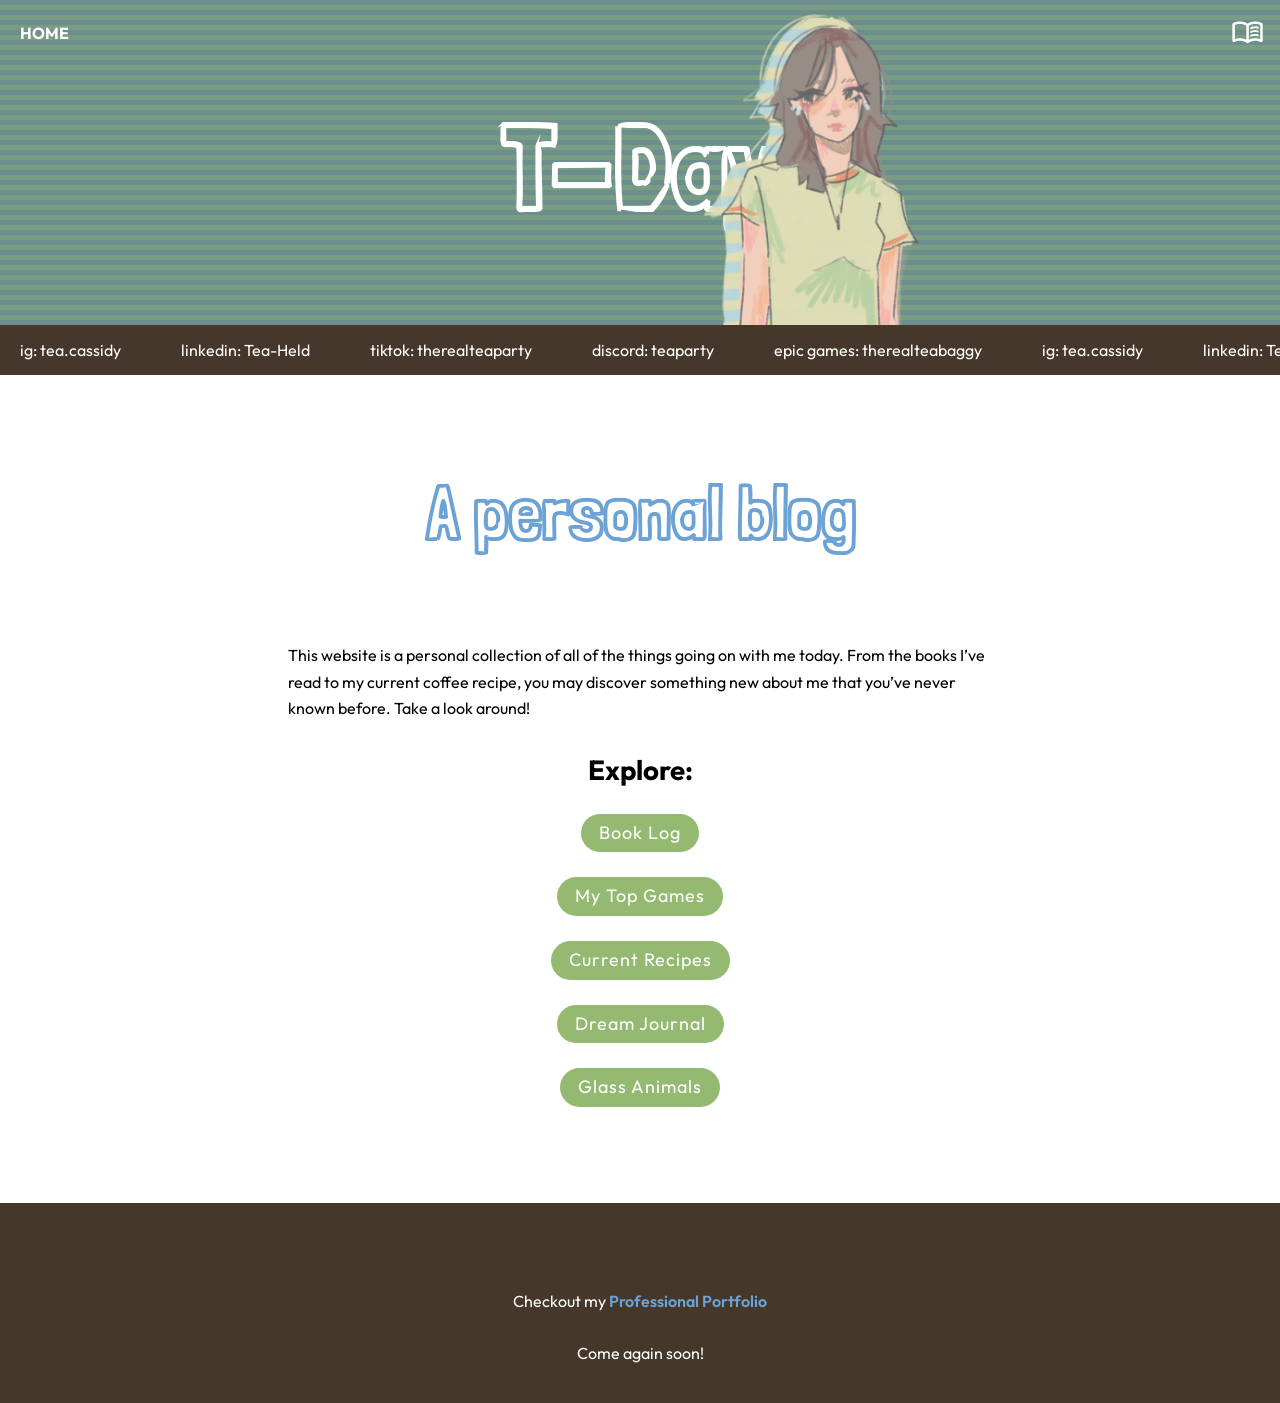
==== commit 233f1431: "collections page" ====
--- a/static-rwd-starter-tea-held/index.html
+++ b/static-rwd-starter-tea-held/index.html
@@ -68,7 +68,6 @@
             <p>epic games: therealteabaggy</p>
         </div>
     </div>
-    <img class="swirl-1" src="images/orange-swirl.PNG" alt="orange swirl">
 
     <section class="container">
 
@@ -100,7 +99,7 @@
  </main>
 
 <footer>
-    <img class="swirl-2" src="images/green-swirl.PNG" alt="green swirl">
+
 <p>Checkout my <a href="https://therealteaparty.github.io/Portfolio/" target="blank" rel="noopener">Professional Portfolio</a>
 <p>Come again soon!</p>
 </footer>
--- a/static-rwd-starter-tea-held/css/styles.css
+++ b/static-rwd-starter-tea-held/css/styles.css
@@ -375,6 +375,32 @@
 .regular-banner {
     background-color: rgb(115, 149, 162);
     height: 25px;
+}
+
+.game-stats {
+    display: flex;
+    justify-content: space-evenly;
+    gap: 1rem;
+}
+
+
+.gallery {
+    display: flex;
+    flex-flow: column wrap;
+    gap: 3rem;
+    align-items: center;
+}
+
+.gallery a {
+    border: 2px solid var(--secondary);
+    padding: 5px;
+    transition: all 0.5s ease;
+}
+
+.gallery a:hover {
+    border: 2px solid var(--secondary);
+    padding: 5px;
+    transform: translateY(-5px);
 }
 
 /* * * * * * * * * *
@@ -578,7 +604,16 @@
     position: static;
     }
 
-
+    .gallery {
+    display: flex;
+    flex-flow: row wrap;
+    justify-content: space-between;
+    }
+
+
+    .gallery img {
+        max-width: 300px;
+    }
 
 }
 
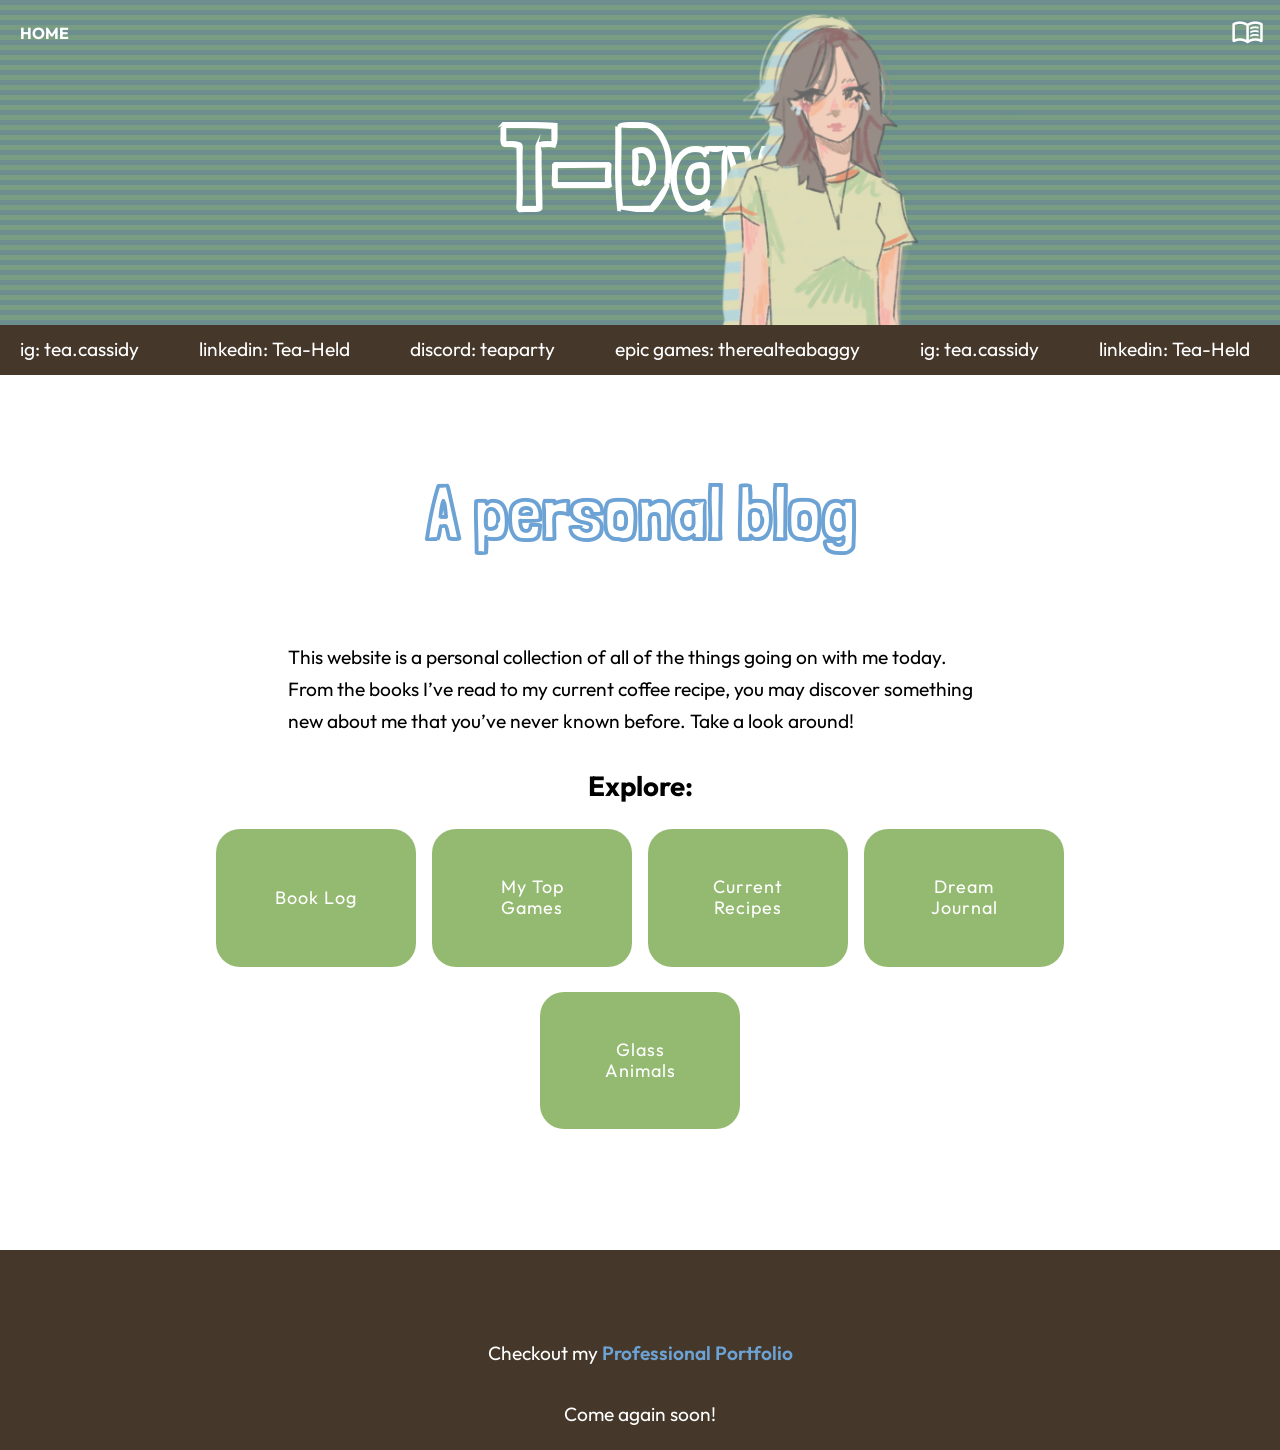
==== commit c5ce32d2: "music page" ====
--- a/static-rwd-starter-tea-held/index.html
+++ b/static-rwd-starter-tea-held/index.html
@@ -28,7 +28,7 @@
         <li><a href="book-log.html">Book Log</a></li>
         <li><a href="games.html">Top Games</a></li>
         <li><a href="recipes.html">Current Recipes</a></li>
-        <li><a href="dream-journal.html">Dream Journal</a></li>
+        <li><a href="music.html">Music Leaderboard</a></li>
         <li><a href="glass-animals.html">Glass Animals</a></li>
     </ul>
 </nav>
@@ -49,21 +49,18 @@
         <div class="socials-group">
             <p>ig: tea.cassidy</p>
             <p>linkedin: Tea-Held</p>
-            <p>tiktok: therealteaparty</p>
             <p>discord: teaparty</p>
             <p>epic games: therealteabaggy</p>
         </div>
         <div aria-hidden class="socials-group">
             <p>ig: tea.cassidy</p>
             <p>linkedin: Tea-Held</p>
-            <p>tiktok: therealteaparty</p>
             <p>discord: teaparty</p>
             <p>epic games: therealteabaggy</p>
         </div>
         <div aria-hidden class="socials-group">
             <p>ig: tea.cassidy</p>
             <p>linkedin: Tea-Held</p>
-            <p>tiktok: therealteaparty</p>
             <p>discord: teaparty</p>
             <p>epic games: therealteabaggy</p>
         </div>
--- a/static-rwd-starter-tea-held/css/styles.css
+++ b/static-rwd-starter-tea-held/css/styles.css
@@ -42,6 +42,10 @@
   --text-size-5xl: 2.03rem;
 }
 
+html {
+    scroll-behavior: smooth;
+}
+
 /* * * * * * * * * * * * * * * * * * * * * * * * *
         ANIMATIONS 
 * * * * * * * * * * * * * * * * * * * * * * * * */
@@ -81,7 +85,7 @@
 }
 
 p {
-  font-size: var(--text-size-md);
+  font-size: var(--text-size-lg);
   padding: 5px 0;
 }
 
@@ -149,6 +153,7 @@
 .title-header {
     font-family: "Londrina Outline", sans-serif;
     font-size: 75px;
+    margin-top: 3rem;
 }
 
 .index-title {
@@ -158,6 +163,10 @@
 
 h3 {
     text-align: center;
+}
+
+h2 {
+    margin-top: 4rem;
 }
 
 
@@ -248,6 +257,23 @@
 /* 
     LINKS AND BUTTONS
 */
+
+.back-to-top {
+    margin: 5rem 0;
+    text-align: center;
+}
+
+.back-to-top a {
+    text-decoration: none;
+    cursor: pointer;
+    color: var(--secondary);
+    transition: all 0.3s ease;
+}
+
+.back-to-top a:hover {
+    transform: scale(2);
+    color: var(--secondary-lighter);
+}
 
 
 footer a:any-link {
@@ -285,10 +311,18 @@
     font-weight: bold;
 }
 
+.explore-btns {
+    display: flex;
+    flex-flow: column nowrap;
+    margin: 1rem -5rem;
+}
+
 .explore-btns button {
     display: block;
     margin: 0 auto;
     margin-bottom: 25px;
+    padding: 3rem;
+    width: 200px;
 }
 
 
@@ -381,26 +415,63 @@
     display: flex;
     justify-content: space-evenly;
     gap: 1rem;
-}
-
+    background-color: rgb(189, 223, 182);
+    border-radius: 35px;
+    margin: 1rem 0;
+}
 
 .gallery {
     display: flex;
     flex-flow: column wrap;
     gap: 3rem;
     align-items: center;
-}
-
-.gallery a {
-    border: 2px solid var(--secondary);
-    padding: 5px;
-    transition: all 0.5s ease;
-}
-
-.gallery a:hover {
-    border: 2px solid var(--secondary);
-    padding: 5px;
-    transform: translateY(-5px);
+    margin: 3rem 5rem 5rem;
+}
+
+.gallery figure {
+    box-shadow: rgba(0, 0, 0, 0.35) 0px 5px 15px;
+    border-radius: 15px;
+    color: black;
+    text-align: center;
+    padding: 2rem 2rem;
+    margin: 0;
+}
+
+.gallery-img {
+    border-radius: 15px;
+    margin-bottom: 10px;
+}
+
+
+
+.music-card {
+    background-color: rgb(255, 255, 255);
+    padding: 2rem;
+    border-radius: 25px;
+    text-align: center;
+    width: 300px;
+    color: black;
+    margin: 1rem;
+    transition: all 0.7s ease;
+    box-shadow: rgba(0, 0, 0, 0.24) 0px 3px 8px;
+}
+
+.music {
+    margin: 0;
+    display: flex;
+    flex-flow: column nowrap;
+    justify-content: center;
+    align-items: center;
+}
+
+.music-card:hover {
+    transform: scaleY(5px);
+    box-shadow: rgba(71, 71, 71, 0.692) 0px 3px 8px;
+    background-color: rgb(240, 240, 240);
+}
+
+.music-card img {
+    width: 100%;
 }
 
 /* * * * * * * * * *
@@ -607,13 +678,25 @@
     .gallery {
     display: flex;
     flex-flow: row wrap;
-    justify-content: space-between;
+    gap: 3rem;
+    justify-content: space-around;
     }
 
 
     .gallery img {
-        max-width: 300px;
-    }
+        max-width: 250px;
+    }
+
+    .explore-btns {
+    flex-flow: row wrap;
+    }
+
+    .music {
+        display: flex;
+        justify-content: space-around;
+        flex-flow: row wrap;
+    }
+
 
 }
 
